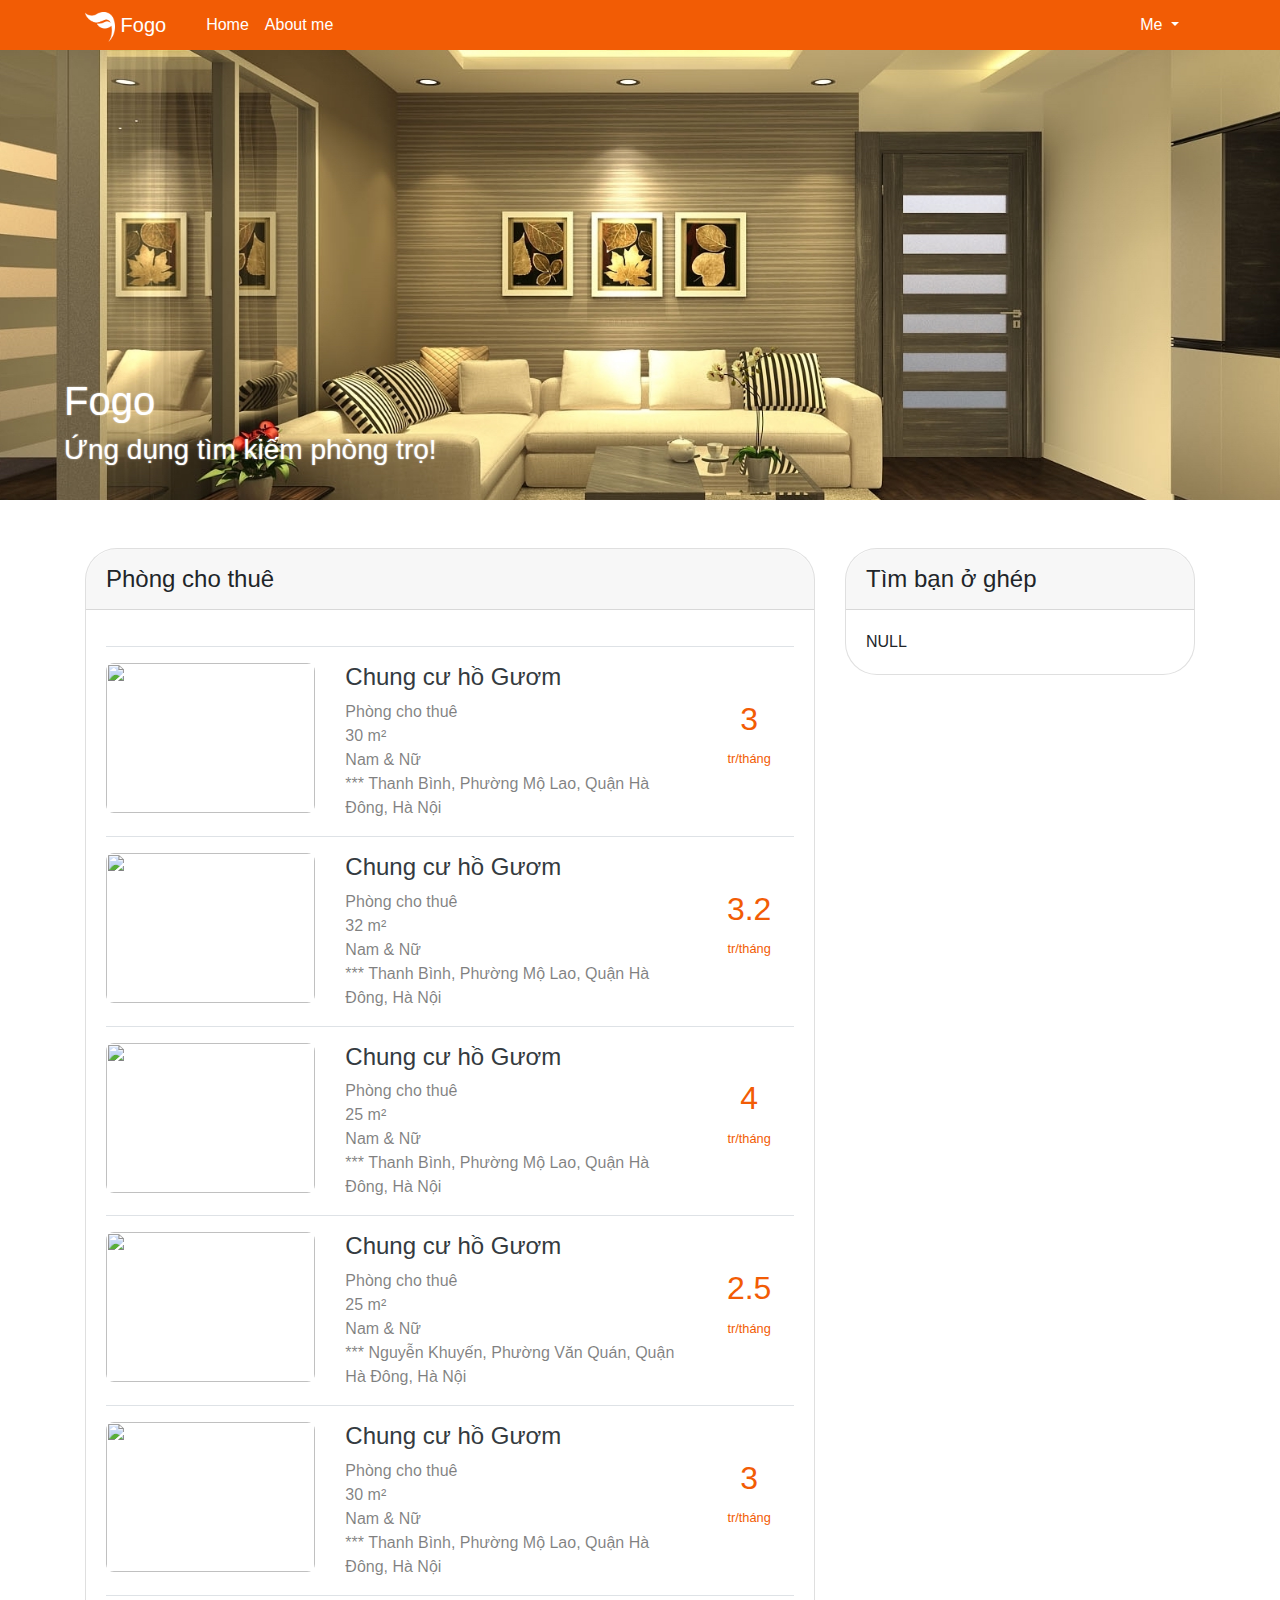
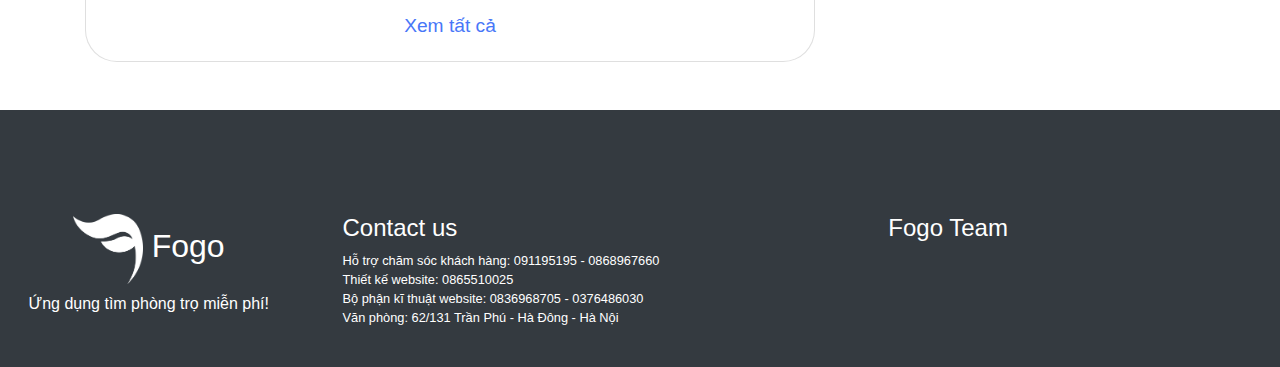
==== fogo-fe/index.html @ 541c62b9 "fix render image" ====
<!DOCTYPE html>
<html>
<head>
    <title>Fogo - Ứng dụng tìm kiếm phòng trọ miễn phí</title>
    <meta charset="utf-8">
    <meta name="viewport" content="width=device-width, initial-scale=1.0">
    <link rel="stylesheet" href="https://stackpath.bootstrapcdn.com/bootstrap/4.5.2/css/bootstrap.min.css">
    <link rel="stylesheet" href="https://cdnjs.cloudflare.com/ajax/libs/font-awesome/5.14.0/css/all.min.css" integrity="sha512-1PKOgIY59xJ8Co8+NE6FZ+LOAZKjy+KY8iq0G4B3CyeY6wYHN3yt9PW0XpSriVlkMXe40PTKnXrLnZ9+fkDaog==" crossorigin="anonymous" />
    <link rel="stylesheet" href="css/style.css">
    <link rel="stylesheet" href="css/lightbox.css">
</head>

<body>
<nav class="navbar navbar-expand-md navbar-dark fixed-top bg-fogo pt-0 pb-0">
    <div class="container">
        <a class="navbar-brand mb-0" href="#">
            <img alt="Brand" src="img/logo.png" width="30px" height="30px">
            <span class="navbar-brand mb-0 h1 text-white">Fogo</span>
        </a>
        <button class="navbar-toggler" type="button" data-toggle="collapse" data-target="#navbarSupportedContent" aria-controls="navbarSupportedContent" aria-expanded="false" aria-label="Toggle navigation">
            <span class="navbar-toggler-icon"></span>
        </button>
        <div class="collapse navbar-collapse space-between" id="navbarSupportedContent">
            <ul class="navbar-nav">
                <li class="nav-item active">
                    <a class="nav-link" href="index.html">Home</a>
                </li>
                <li class="nav-item active">
                    <a class="nav-link" href="https://www.facebook.com/nguyenph01" target="blank">About me</a>
                </li>
                
            </ul>
            <div class="nav-item">
                <div class="dropdown nav-item active" >
                    <button class="dropdown-toggle bg-transparent nav-item active border-none nav-link" type="button" id="dropdownMenuButton" data-toggle="dropdown" aria-haspopup="true" aria-expanded="false">
                      Me
                    </button>
                    <div class="dropdown-menu" aria-labelledby="dropdownMenuButton">
                      <a class="dropdown-item" href="#">Some thing</a>
                      <a class="dropdown-item" href="./login.html">Log Out</a>
                    </div>
                </div>
            </div>
        </div>
    </div>
</nav>
<div class="showcase">
    <!-- <div class="showcase-share">
        <div class="d-flex justify-content-center">
                <div id="search-box" class="col-md-6 mt-5">
                    <i class="fas fa-map-marker-alt"></i>
                    <input type="text" placeholder="Tìm kiếm phòng theo phường, quận,..." >
                    <span class="inline-search">
                        <button id="search-btn" type="submit" value="Search" ><i class="fa fa-search"></i></button>
                    </span>
                </div>
        </div>
    </div> -->
    <div class="showcase-slogan">
        <h1>Fogo</h1>
        <h3>Ứng dụng tìm kiếm phòng trọ!</h3>
    </div>
</div>
<div class="main">
    <div class="container">
        <div class="row pt-5">
            <div class="col-md-8">
                <div class="card">
                    <div class="card-header">
                        <span><i class="fas fa-home text-fogo"></i> Phòng cho thuê</span>
                    </div>
                    <div class="card-body" id="room-card">
                        <!-- <a class="row room-preview" href="#" id='0' onclick="getDetail(this.id)">
                            <div class="col-md-4">
                                <img class="room-thumbnail" src="img/slide-1.jpg">
                            </div>
                            <div class="col-md-8 text-dark">
                                <h4>Phòng cho thuê đường Thanh Bình, Hà Đông</h4>
                                <div class="row">
                                    <div class="col-9">
                                        <div class="row text-black-50">
                                            <div class="col-12">
                                                <i class="fas fa-house-user text-icon"></i>
                                                <span> Phòng cho thuê</span>
                                            </div>
                                            <div class="col-md-6">
                                                <i class="fas fa-ruler text-icon"></i>
                                                <span> 20 m²</span>
                                            </div>
                                            <div class="col-12">
                                                <i class="fas fa-venus-mars text-icon"></i>
                                                <span> Nam & Nữ</span>
                                            </div>
                                            <div class="col-12">
                                                <i class="fas fa-map-marker-alt text-icon"></i>
                                                <span> Đường Thanh Bình, Phường Mộ Lao, Quận Hà Đông</span>
                                            </div>
                                        </div>
                                    </div>
                                    <div class="col-3 text-center text-fogo">
                                        <h2>3,2</h2>
                                        <span class="small">tr/tháng</span>
                                    </div>
                                </div>
                            </div>
                        </a> -->
                        <div class="border-top my-3"></div>
                    </div>
                </div>

            </div>
            <div class="col-md-4 pt-5 pt-md-0">
                <div class="card">
                    <div class="card-header">
                        <span><i class="fas fa-user-friends text-fogo"></i> Tìm bạn ở ghép</span>
                    </div>
                    <div class="card-body">
                        NULL
                    </div>
                </div>
            </div>
        </div>
    </div>
</div>
<div class="footer mt-5 bg-dark text-white">
    <div class="row pt-4 pb-4">
        <div class="col-md-3 pt-3 text-center">
            <div class="container-fluid">
                <div class="h2">
                    <img src="img/logo.png" height="70px" width="70px">
                    Fogo
                </div>
                <div>
                    Ứng dụng tìm phòng trọ miễn phí!
                </div>
            </div>
        </div>
        <div class="col-6 col-md-5 mt-3">
            <div class="container-fluid">
                <h4>Contact us</h4>
                <p class="small">
                    Hỗ trợ chăm sóc khách hàng: 091195195 - 0868967660<br>
                    Thiết kế website: 0865510025<br>
                    Bộ phận kĩ thuật website: 0836968705 - 0376486030<br>
                    Văn phòng: 62/131 Trần Phú - Hà Đông - Hà Nội<br>
                </p>
            </div>
        </div>
        <div class="col-6 col-md-4 mt-3">
            <div class="container-fluid">
                <h4>Fogo Team</h4>
            </div>
        </div>
    </div>
</div>
<script src="./js/db.js"></script>
<script src="./js/script.js"></script>
<script src="https://code.jquery.com/jquery-3.5.1.min.js"></script>
<script src="https://stackpath.bootstrapcdn.com/bootstrap/4.5.2/js/bootstrap.min.js"></script>
<script src="./js/lightbox.min.js"></script>
</body>
</html>
---- fogo-fe/css/style.css ----
:root {
    --fogo-color: #F25C05;
    --main-color: #4877F8;
    --icon-color: #495F8C;
}
.bg-fogo {
    background-color: var(--fogo-color);
}
.text-fogo {
    color: var(--fogo-color);
}
.text-main {
    color: var(--main-color);
}
.text-icon {
    color: var(--icon-color);
}
.showcase {
    position: relative;
    min-height: 500px;
    background-image: url(../img/showcase.jpg);
    background-repeat: no-repeat;
    background-size: cover;
    background-position: center;
}
.showcase-slogan {
    position: absolute;
    bottom: 5%;
    padding-left: 5%;
    color: #fff;
    text-shadow: 0px 0px 2px rgba(238, 238, 238, 0.75);
 }
.showcase-share {
    padding-top: 100px;
}

.card {
    border-radius: 2rem;
}

.card-header {
    border-radius: 2rem 2rem 0 0 !important;
}

.card-header>span {
    font-size: 24px;
}

.room-preview:hover {
    text-decoration: none;
    transform: scale(1.01);
    cursor: pointer;
}
img.room-thumbnail {
    width: 100%;
    height: 150px;
    max-height: 150px;
    border-radius: 8px;
    object-fit: cover;
}

.all-btn {
    font-size: 1.2rem;
    color: var(--main-color);
    text-align: center;
    cursor: pointer;
}

.all-btn:hover {
    text-decoration: none;
}

/*SEARCH BAR*/
#search-box{
    padding-left:0;
    position:relative;
}
#search-box input{
    width:100%;
    border:0;
    height:60px;
    border-radius:2rem;
    outline:none;
    padding-left:60px;
    line-height:61px;
    box-shadow:12px 12px 30px 0 rgba(77,77,119,.10);
    font-weight:500;
    color:#8ba2ad;
}
#search-box input::-webkit-input-placeholder{font-weight:500;
    color:#c5d3de;
    font-size:14px;
}
#search-box input::-moz-placeholder{font-weight:500;
    color:#c5d3de;
    font-size:14px;
}
#search-box input::-ms-input-placeholder{font-weight:500;
    color:#c5d3de;
    font-size:14px;
}
#search-box input::-moz-placeholder{font-weight:500;
    color:#c5d3de;
    font-size:14px;
}
#search-box .fa-map-marker-alt{
    position:absolute;
    top:19px;
    left:22px;
    font-size:23px;
    color:#dcdee0;
}
#search-box .inline-search{position:absolute;
    top:10px;
    right:25px;
}
#search-box .inline-search #search-btn{background-image:linear-gradient(to right,#6A1B9A,#9C27B0);
    border:0;
    transition:background-size .2s ease-in-out,.2s box-shadow ease-in-out,.2s filter,.3s opacity;
    color:#fff;
    height:40px;
    width:40px;
    font-size:14px;
    border-radius:50px;
    outline:none !important;
    line-height:40px;
    cursor:pointer;
    box-shadow:3px 4px 31px 0 rgba(253, 165, 93, 0.54);
    margin-left:2px;
    -webkit-transition:all 0.2s ease-in-out;
    -moz-transition:all 0.2s ease-in-out;
    -o-transition:all 0.2s ease-in-out;
    -ms-transition:all 0.2s ease-in-out;
    transition:all 0.2s ease-in-out;
}
#search-box .inline-search #search-btn:hover{background-size:175% 100%;
    color:#fff;
    outline:none;
    transition:background-size .2s ease-in-out,.2s box-shadow ease-in-out,.2s filter,.3s opacity;
}
#search-box .inline-search #transfer-btn{background-image:linear-gradient(to right,#5c5cfd,#d65ffd);
    border:0;
    transition:background-size .2s ease-in-out,.2s box-shadow ease-in-out,.2s filter,.3s opacity;
    color:#fff;
    height:40px;
    width:40px;
    font-size:14px;
    border-radius:50px;
    outline:none !important;
    line-height:40px;
    cursor:pointer;
    box-shadow:3px 4px 31px 0 rgba(149, 94, 253, 0.45);
    -webkit-transition:all 0.2s ease-in-out;
    -moz-transition:all 0.2s ease-in-out;
    -o-transition:all 0.2s ease-in-out;
    -ms-transition:all 0.2s ease-in-out;
    transition:all 0.2s ease-in-out;
}
#search-box .inline-search #transfer-btn:hover{background-size:175% 100%;
    color:#fff;
    outline:none;
    transition:background-size .2s ease-in-out,.2s box-shadow ease-in-out,.2s filter,.3s opacity;
}

.room-img {
    max-height: 150px;
    border-radius: 0.6rem;
    cursor: pointer;
    transition: 0.3s;
}

.room-img:hover {
    opacity: 0.66;
}

.modal {
    display: none;
    position: fixed;
    z-index: 1;
    padding-top: 4rem;
    left: 0;
    top: 0;
    width: 100%;
    height: 100%;
    overflow: auto;
    background-color: #000;
    background-color: rgba(0,0,0,0.6);
}

.modal-content {
    width: 60%;
    height: auto;
    max-width: 700px;
    margin: auto;
    animation-name: zoom;
    animation-duration: 0.6s;
}


.modal-img {
    height: 80vh;
}

.flex-end {
    justify-content: flex-end !important;
}

.border-none {
    border: none;
    color: #fff !important;
}

.border-none:focus {
    outline: none;
}

.border-left {
    border: 0 0 0 3px;
}

.space-between {
    justify-content: space-between !important;
}

@keyframes zoom {
    from {transform:scale(0)}
    to {transform:scale(1)}
}

.close-btn {
    position: absolute;
    top: 3rem;
    right: 2rem;
    color: #f1f1f1;
    font-size: 3rem;
    font-weight: bold;
    transition: 0.3s;
    z-index: 2;
}

.close-btn:hover,
.close-btn:focus {
    color: #bbb;
    text-decoration: none;
    cursor: pointer;
}
 
/* Login */

.container-fluid {
    margin-top: 4rem;
    width: 100%;
  }
  
  .fogo-img > img {
    margin: 4rem 0;
    left: 0;
  }
  
  @media only screen and (min-width: 600px) {
      .fogo-img > img {
          padding: 0 4rem;
      }
  }
  
  .fogo-img > div {
    margin-left: 2rem;
    font-size: 1rem;
  }
  
  .btn-google,
  .btn-facebook {
    min-width: 90%;
    margin-top: 1rem;
    box-shadow: 0 1px 2px 2px rgba(0, 0, 0, 0.1);
    border-radius: 2rem !important;
    color: #7f8fae !important;
    font-weight: 700 !important;
  }
  
  .btn-light > img {
    width: 2rem;
    margin: 0 0.6rem;
  }
  
  .login-or {
    position: relative;
    color: #aaa;
    margin-top: 2rem;
    margin-bottom: 1rem;
    padding-top: 1rem;
    padding-bottom: 1rem;
  }
  .span-or {
    display: block;
    position: absolute;
    left: 50%;
    top: -2px;
    margin-left: -25px;
    background-color: #fff;
    width: 50px;
    text-align: center;
  }
  .hr-or {
    height: 1px;
    margin-top: 0px !important;
    margin-bottom: 0px !important;
  }
  
  .login-form {
    position: relative;
    display: -ms-flexbox;
    display: flex;
    padding: 1rem;
    -ms-flex-direction: column;
    flex-direction: column;
    width: 100%;
    pointer-events: auto;
    outline: 0;
    max-width: 500px;
  }
  
  .login-form input {
    border-radius: 2rem;
    padding: 1.6rem;
  }

.login-card {
    box-shadow: 0 2px 5px 0 rgba(0,0,0,.16), 0 2px 10px 0 rgba(0,0,0,.12);
    margin: 2rem;
    padding: 0.6rem 0;
}

.btn-login {
    border-radius: 1.3rem !important;
    background-color:white !important;
    transition: background 0.5s !important;
}

.btn-login:hover {
    border: 1px solid #ced4da !important;
    background-image: linear-gradient(45deg, white, rgb(242, 92, 5));
}

/* #phone {
    border: 1px solid red !important;
}

#phone:focus {
    border: 1px solid red !important;
    box-shadow: 0 0 0 0.2rem rgba(255,0,0,.25);
} */

#register-page {
    display: none;
}

#room-page {
    display: none;
}
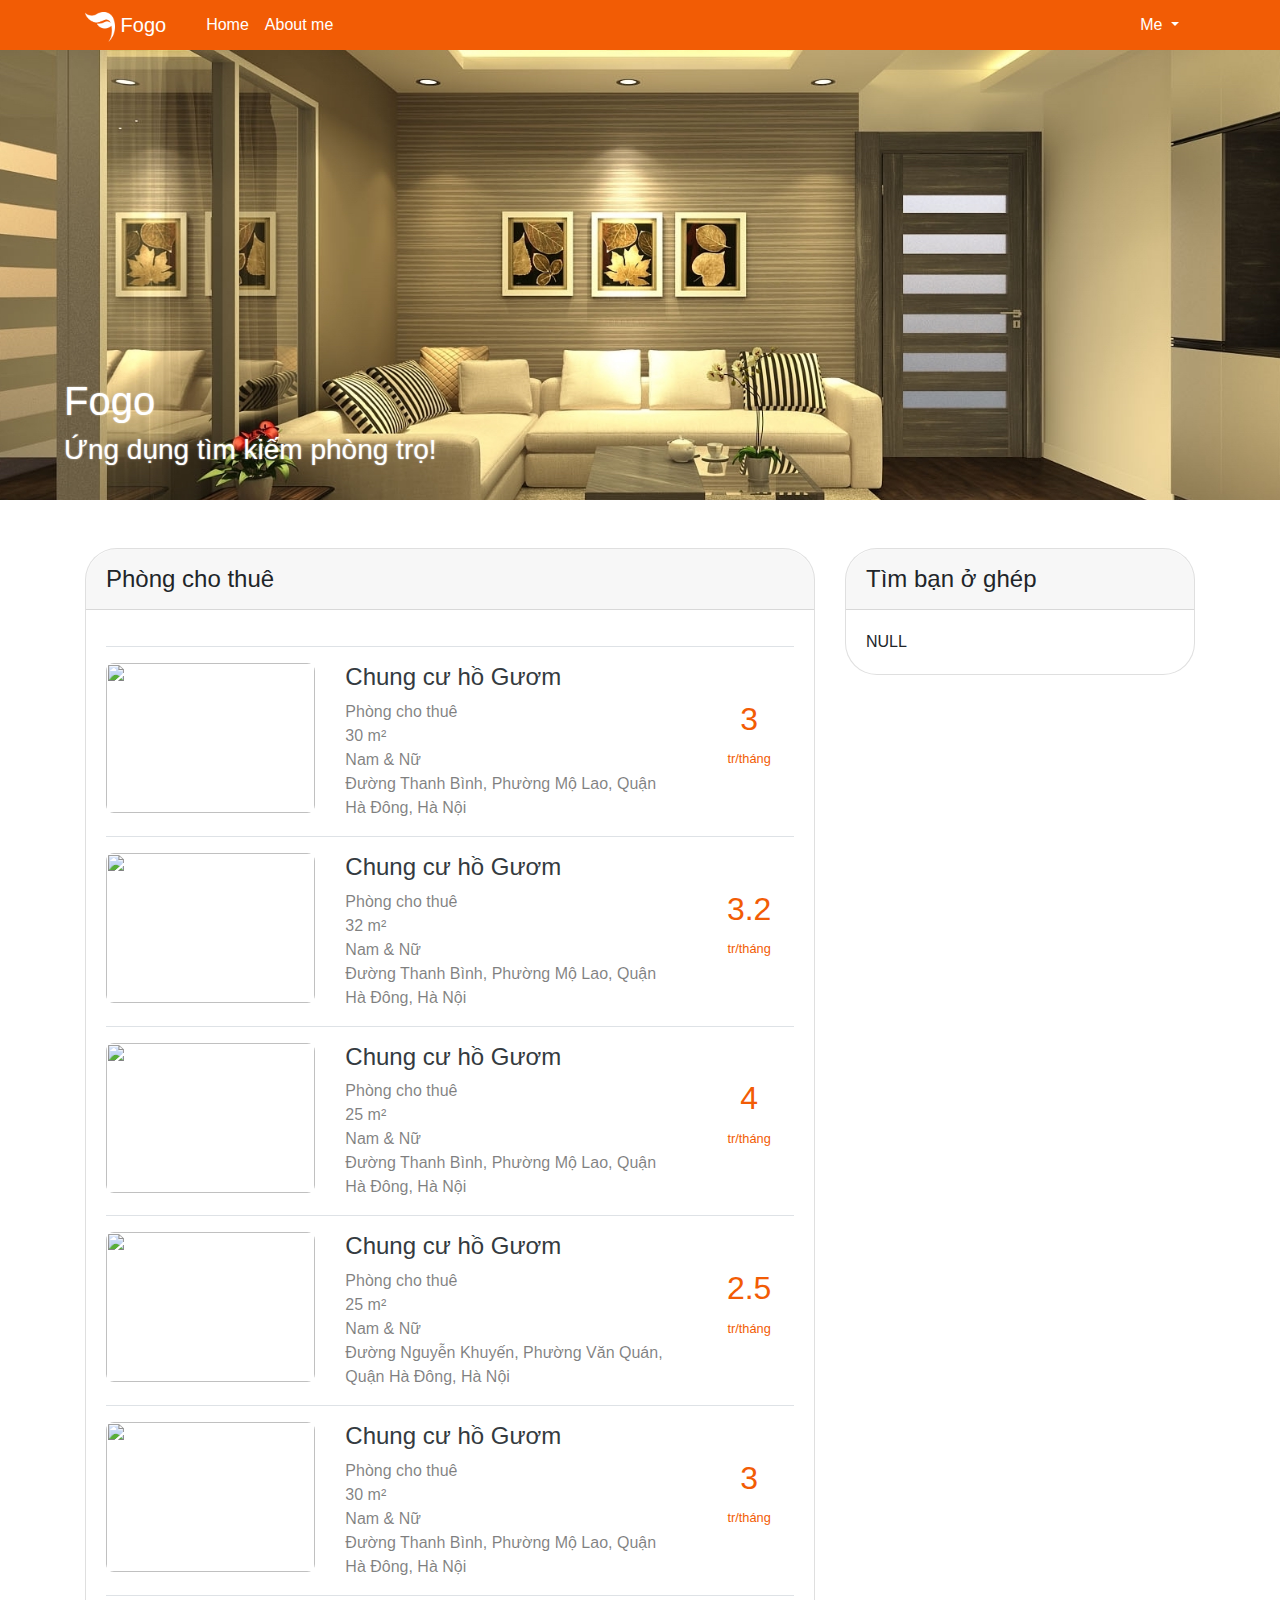
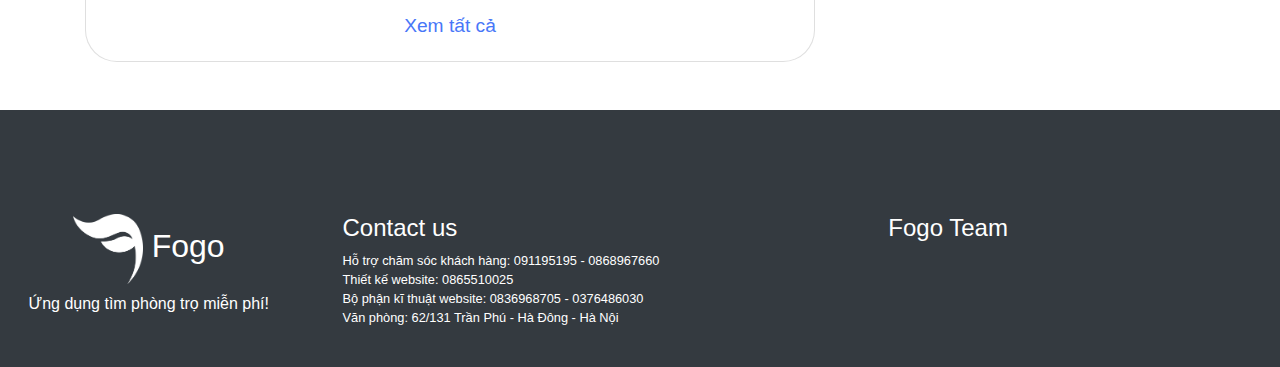
==== commit c03fd814: "Fix home page" ====
--- a/fogo-fe/index.html
+++ b/fogo-fe/index.html
@@ -7,7 +7,6 @@
     <link rel="stylesheet" href="https://stackpath.bootstrapcdn.com/bootstrap/4.5.2/css/bootstrap.min.css">
     <link rel="stylesheet" href="https://cdnjs.cloudflare.com/ajax/libs/font-awesome/5.14.0/css/all.min.css" integrity="sha512-1PKOgIY59xJ8Co8+NE6FZ+LOAZKjy+KY8iq0G4B3CyeY6wYHN3yt9PW0XpSriVlkMXe40PTKnXrLnZ9+fkDaog==" crossorigin="anonymous" />
     <link rel="stylesheet" href="css/style.css">
-    <link rel="stylesheet" href="css/lightbox.css">
 </head>
 
 <body>
@@ -23,7 +22,7 @@
         <div class="collapse navbar-collapse space-between" id="navbarSupportedContent">
             <ul class="navbar-nav">
                 <li class="nav-item active">
-                    <a class="nav-link" href="index.html">Home</a>
+                    <a class="nav-link" href="#" id="home-link">Home</a>
                 </li>
                 <li class="nav-item active">
                     <a class="nav-link" href="https://www.facebook.com/nguyenph01" target="blank">About me</a>
@@ -33,11 +32,11 @@
             <div class="nav-item">
                 <div class="dropdown nav-item active" >
                     <button class="dropdown-toggle bg-transparent nav-item active border-none nav-link" type="button" id="dropdownMenuButton" data-toggle="dropdown" aria-haspopup="true" aria-expanded="false">
-                      Me
+                        <span id="username">Me</span>
                     </button>
                     <div class="dropdown-menu" aria-labelledby="dropdownMenuButton">
                       <a class="dropdown-item" href="#">Some thing</a>
-                      <a class="dropdown-item" href="./login.html">Log Out</a>
+                      <a class="dropdown-item" href="login.html" id="log-out">Log Out</a>
                     </div>
                 </div>
             </div>
@@ -61,7 +60,7 @@
         <h3>Ứng dụng tìm kiếm phòng trọ!</h3>
     </div>
 </div>
-<div class="main">
+<div class="main" id="home-page">
     <div class="container">
         <div class="row pt-5">
             <div class="col-md-8">
@@ -122,6 +121,192 @@
         </div>
     </div>
 </div>
+<div class="main" id="room-page">
+    <div class="container">
+        <div class="row">
+            <div class="col-md-8 pt-5">
+                <div class="card">
+                    <div class="card-header">
+                        <span><i class="fas fa-edit text-fogo"></i> Thông tin phòng</span>
+                    </div>
+                    <div class="card-body">
+                        <div class="row">
+                            <div id="room-price" class="col-6 col-md-3">
+                                <div class="lead text-muted">Giá phòng</div>
+                                <span>3,000,000 /tháng</span>
+                            </div>
+                            <div id="room-area" class="col-6 col-md-3">
+                                <div class="lead text-muted">Diện tích</div>
+                                <span>20 m2</span>
+                            </div>
+                            <div id="room-deposit"class="col-6 col-md-3">
+                                <div class="lead text-muted">Đặt cọc</div>
+                                <span>3,000,000</span>
+                            </div>
+                            <div id="room-capacity" class="col-6 col-md-3">
+                                <div class="lead text-muted">Sức chứa</div>
+                                <span>3 người</span>
+                            </div>
+                            <div id="room-electric" class="col-6 col-md-3">
+                                <div class="lead text-muted">Điện</div>
+                                <span>3k5/số</span>
+                            </div>
+                            <div id="room-water" class="col-6 col-md-3">
+                                <div class="lead text-muted">Nước</div>
+                                <span>30k/khối</span>
+                            </div>
+                            <div id="room-other_fee" class="col-6 col-md-3">
+                                <div class="lead text-muted">Phí khác</div>
+                                <span>Không có</span>
+                            </div>
+                            <div id="room-address" class="col-12">
+                                <div class="lead text-muted">Địa chỉ</div>
+                                <span>Đường Thanh Bình, Phường Mộ Lao, Quận Hà Đông, Hà Nội</span>
+                            </div>
+                        </div>
+
+                    </div>
+                </div>
+                <div class="card mt-3">
+                    <div class="card-header">
+                        <span><i class="fas fa-star text-fogo"></i> Tiện ích</span>
+                    </div>
+                    <div class="card-body">
+                        <div class="row">
+                            <div id="room-air_conditioner" class="col-6 col-md-3 lead" >
+                                <i class="fas fa-fan text-main"></i>
+                                <span>Điều hòa</span>
+                            </div>
+                            <div id="room-balcony" class="col-6 col-md-3 lead">
+                                <i class="fas fa-kaaba text-main"></i>
+                                <span>Ban công</span>
+                            </div>
+                            <div id="room-closet" class="col-6 col-md-3 lead">
+                                <i class="fas fa-box text-main"></i>
+                                <span>Tủ đồ</span>
+                            </div>
+                            <div id="room-bed" class="col-6 col-md-3 lead">
+                                <i class="fas fa-bed text-main"></i>
+                                <span>Giường</span>
+                            </div>
+
+                            <div id="room-bathroom" class="col-6 col-md-3 lead">
+                                <i class="fas fa-shower text-main"></i>
+                                <span>Phòng tắm</span>
+                            </div>
+                            <div id="room-cooking_allowed" class="col-6 col-md-3 lead" >
+                                <i class="fas fa-utensils text-main"></i>
+                                <span>Nấu ăn</span>
+                            </div>
+                            <div id="room-fridge" class="col-6 col-md-3 lead">
+                                <i class="fas fa-door-open text-main"></i>
+                                <span>Tủ lạnh</span>
+                            </div>
+                            <div id="room-garret" class="col-6 col-md-3 lead">
+                                <i class="fas fa-warehouse text-main"></i>
+                                <span>Gác xép</span>
+                            </div>
+                            <div id="room-parking_area" class="col-6 col-md-3 lead">
+                                <i class="fas fa-bicycle text-main"></i>
+                                <span>Gửi xe</span>
+                            </div>
+                            <div id="room-owner_living" class="col-6 col-md-3 lead">
+                                <i class="fas fa-key text-main"></i>
+                                <span>Tự do</span>
+                            </div>
+                            <div id="pet_allowed" class="col-6 col-md-3 lead">
+                                <i class="fas fa-paw text-main"></i>
+                                <span>Thú cưng</span>
+                            </div>
+                            <div id="room-television" class="col-6 col-md-3 lead">
+                                <i class="fas fa-tv text-main"></i>
+                                <span>Tivi</span>
+                            </div>
+
+                            <div id="room-washing_machine" class="col-6 col-md-3 lead">
+                                <i class="fas fa-dumpster text-main"></i>
+                                <span>Máy giặt</span>
+                            </div>
+                            <div id="room-water_heater" class="col-6 col-md-3 lead">
+                                <i class="fas fa-dumpster-fire text-main"></i>
+                                <span>Máy nóng lạnh</span>
+                            </div>
+                            <div id="room-wifi" class="col-6 col-md-3 lead">
+                                <i class="fas fa-wifi text-main"></i>
+                                <span>Wifi</span>
+                            </div>
+                            <div id="room-window" class="col-6 col-md-3 lead">
+                                <i class="fas fa-columns text-main"></i>
+                                <span>Cửa sổ</span>
+                            </div>
+                        </div>
+                    </div>
+                </div>
+                <div class="card mt-3">
+                    <div class="card-header">
+                        <span><i class="fas fa-info-circle text-fogo"></i> Mô tả chi tiết</span>
+                    </div>
+                    <div class="card-body">
+                        <p class="card-text" id="room-note">
+                            
+                        </p>
+                    </div>
+                </div>
+                <div class="mt-3 text-right">
+                    <a href=""> &laquo; Quay lại trang chủ</a>
+                </div>
+            </div>
+            <div class="col-md-4 pt-md-5 pt-3">
+                <div class="card">
+                    <div class="card-header">
+                        <span><i class="fas fa-images text-fogo"></i> Hình ảnh</span>
+                    </div>
+                    <div class="card-body container row" id="container-img">
+                        <!-- <div class="row">
+                            <img id="img-1"class="img-fluid p-1 room-img" onclick="renderModal(event)" src="https://bayleaf.s3.amazonaws.com/property-images%2F1597055816787_IMG_1596798089064_1597055634473.jpg">
+                            <div class="modal img-1">
+                                <span class="close-btn">&times;</span>
+                                <div class="modal-content row">
+                                    <img class="img-fluid justify-content-center" src="https://bayleaf.s3.amazonaws.com/property-images%2F1597055816787_IMG_1596798089064_1597055634473.jpg">
+                                </div>
+                            </div>
+                            <img id="img-2" class="img-fluid p-1 room-img" onclick="renderModal(event)" src="https://bayleaf.s3.amazonaws.com/property-images%2F1597055820589_IMG_1596798080401_1597055637605.jpg">
+                            <div class="modal img-2">
+                                <span class="close-btn">&times;</span>
+                                <div class="modal-content row">
+                                    <img class="img-fluid justify-content-center" src="https://bayleaf.s3.amazonaws.com/property-images%2F1597055820589_IMG_1596798080401_1597055637605.jpg">
+                                </div>
+                            </div>
+                            <img id="img-3" class="img-fluid p-1 room-img" onclick="renderModal(event)" src="https://bayleaf.s3.amazonaws.com/property-images%2F1597055825367_IMG_1596798121048_1597055631225.jpg">
+                            <div class="modal img-3">
+                                <span class="close-btn">&times;</span>
+                                <div class="modal-content row">
+                                    <img class="img-fluid justify-content-center" src="https://bayleaf.s3.amazonaws.com/property-images%2F1597055825367_IMG_1596798121048_1597055631225.jpg">
+                                </div>
+                            </div>
+                        </div> -->
+                    </div>
+                </div>
+                <div class="card mt-3">
+                    <div class="card-header">
+                        <span><i class="far fa-user text-fogo" style="font-weight:600;"></i> Thông tin chủ phòng</span>
+                    </div>
+                    <div class="card-body" id="host-info">
+                        <div class="col-12 text-center">
+                            <img src="/fogo-fe/img/cuuvi.png" width="100rem">
+                        </div>
+                        <!-- <p class="text-secondary font-weight-bold">
+                            Phan Hoang Nguyen
+                        </p>
+                        <p class="text-secondary font-weight-bold">
+                            SDT: 0865510025
+                        </p> -->
+                    </div>
+                </div>
+            </div>
+        </div>
+    </div>
+</div>
 <div class="footer mt-5 bg-dark text-white">
     <div class="row pt-4 pb-4">
         <div class="col-md-3 pt-3 text-center">
@@ -157,6 +342,5 @@
 <script src="./js/script.js"></script>
 <script src="https://code.jquery.com/jquery-3.5.1.min.js"></script>
 <script src="https://stackpath.bootstrapcdn.com/bootstrap/4.5.2/js/bootstrap.min.js"></script>
-<script src="./js/lightbox.min.js"></script>
 </body>
 </html>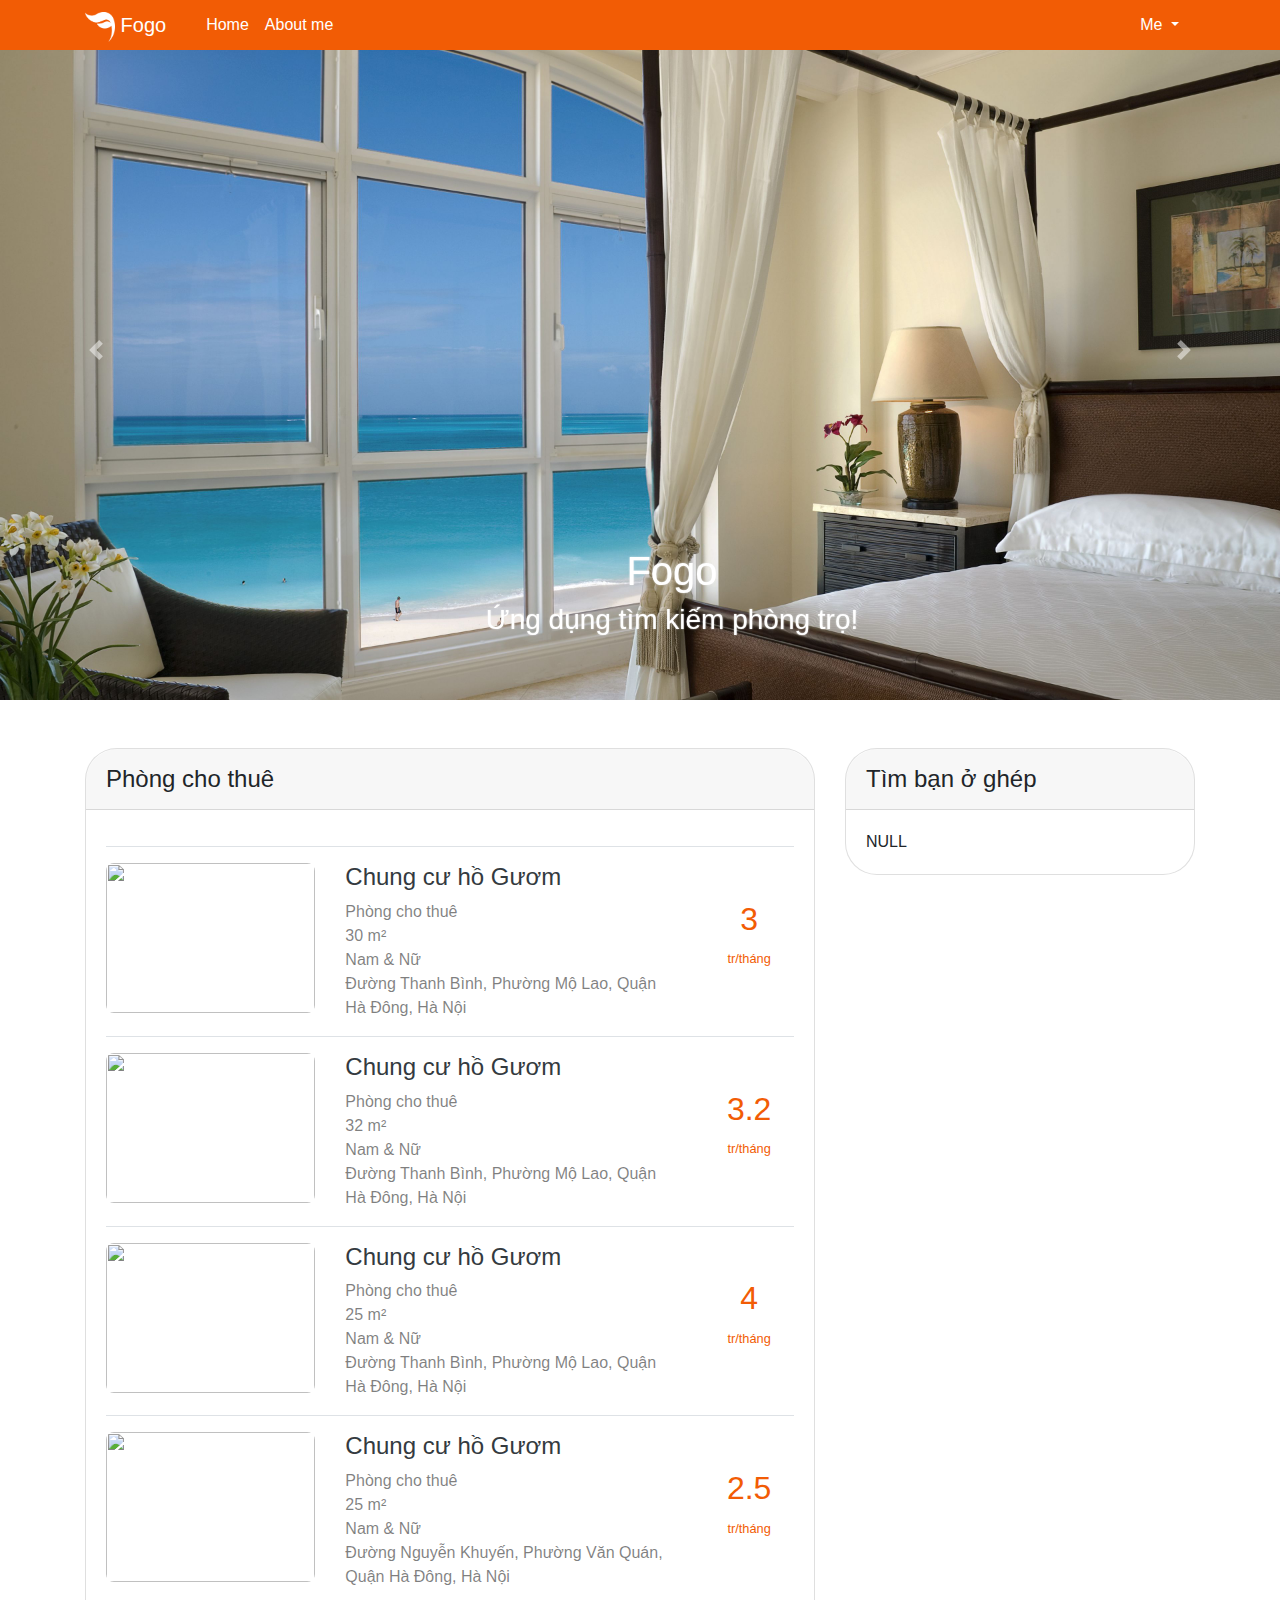
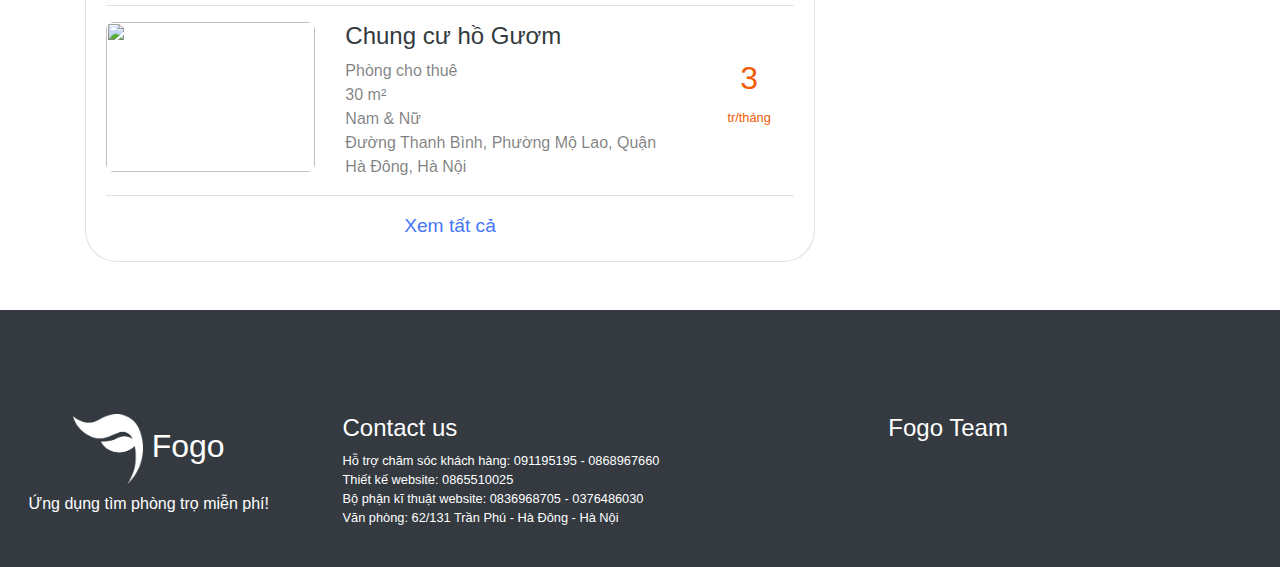
==== commit 39bcd231: "Fix showcase" ====
--- a/fogo-fe/index.html
+++ b/fogo-fe/index.html
@@ -7,6 +7,7 @@
     <link rel="stylesheet" href="https://stackpath.bootstrapcdn.com/bootstrap/4.5.2/css/bootstrap.min.css">
     <link rel="stylesheet" href="https://cdnjs.cloudflare.com/ajax/libs/font-awesome/5.14.0/css/all.min.css" integrity="sha512-1PKOgIY59xJ8Co8+NE6FZ+LOAZKjy+KY8iq0G4B3CyeY6wYHN3yt9PW0XpSriVlkMXe40PTKnXrLnZ9+fkDaog==" crossorigin="anonymous" />
     <link rel="stylesheet" href="css/style.css">
+    <link rel="stylesheet" href="css/lightbox.css">
 </head>
 
 <body>
@@ -44,21 +45,32 @@
     </div>
 </nav>
 <div class="showcase">
-    <!-- <div class="showcase-share">
-        <div class="d-flex justify-content-center">
-                <div id="search-box" class="col-md-6 mt-5">
-                    <i class="fas fa-map-marker-alt"></i>
-                    <input type="text" placeholder="Tìm kiếm phòng theo phường, quận,..." >
-                    <span class="inline-search">
-                        <button id="search-btn" type="submit" value="Search" ><i class="fa fa-search"></i></button>
-                    </span>
-                </div>
-        </div>
-    </div> -->
-    <div class="showcase-slogan">
-        <h1>Fogo</h1>
-        <h3>Ứng dụng tìm kiếm phòng trọ!</h3>
-    </div>
+    <div id="carouselExampleControls" class="carousel slide" data-ride="carousel">
+        <div class="carousel-inner">
+            <div class="carousel-item active">
+                <img class="d-block w-100 showcaseImg" src="./img/showcase4.jpg" alt="First slide">
+            </div>
+            <div class="carousel-item">
+                <img class="d-block w-100 showcaseImg" src="./img/showcase2.jpg" alt="Second slide">
+            </div>
+            <div class="carousel-item">
+                <img class="d-block w-100 showcaseImg" src="./img/showcase3.jpg" alt="Third slide">
+            </div>
+        </div>
+        <a class="carousel-control-prev" href="#carouselExampleControls" role="button" data-slide="prev">
+            <span class="carousel-control-prev-icon" aria-hidden="true"></span>
+            <span class="sr-only">Previous</span>
+        </a>
+        <a class="carousel-control-next" href="#carouselExampleControls" role="button" data-slide="next">
+            <span class="carousel-control-next-icon" aria-hidden="true"></span>
+            <span class="sr-only">Next</span>
+        </a>
+        <div class="showcase-slogan carousel-caption d-none d-md-block">
+            <h1>Fogo</h1>
+            <h3>Ứng dụng tìm kiếm phòng trọ!</h3>
+        </div>
+    </div>
+    
 </div>
 <div class="main" id="home-page">
     <div class="container">
@@ -342,5 +354,9 @@
 <script src="./js/script.js"></script>
 <script src="https://code.jquery.com/jquery-3.5.1.min.js"></script>
 <script src="https://stackpath.bootstrapcdn.com/bootstrap/4.5.2/js/bootstrap.min.js"></script>
+<script src="./js/lightbox.min.js"></script>
+<script>
+    $('.carousel').carousel('pause');
+</script>
 </body>
 </html>--- a/fogo-fe/css/style.css
+++ b/fogo-fe/css/style.css
@@ -18,17 +18,20 @@
 .showcase {
     position: relative;
     min-height: 500px;
-    background-image: url(../img/showcase.jpg);
-    background-repeat: no-repeat;
-    background-size: cover;
-    background-position: center;
-}
+}
+
+.showcaseImg {
+    object-fit: cover !important;
+}   
+
 .showcase-slogan {
+    display: block !important;
     position: absolute;
     bottom: 5%;
     padding-left: 5%;
     color: #fff;
     text-shadow: 0px 0px 2px rgba(238, 238, 238, 0.75);
+    z-index: 0 !important;
  }
 .showcase-share {
     padding-top: 100px;
@@ -357,4 +360,21 @@
 
 #room-page {
     display: none;
+}
+
+.carousel-item {
+    max-height: 700px;
+    min-height: 500px;
+    min-width: 900px;
+    width: 100%;
+}
+
+.transition-none {
+    transition-property: none !important;
+}
+
+@media only screen and (min-width: 1400px) {
+    .showcaseImg {
+        transform: translateY(-200px);
+    }
 }